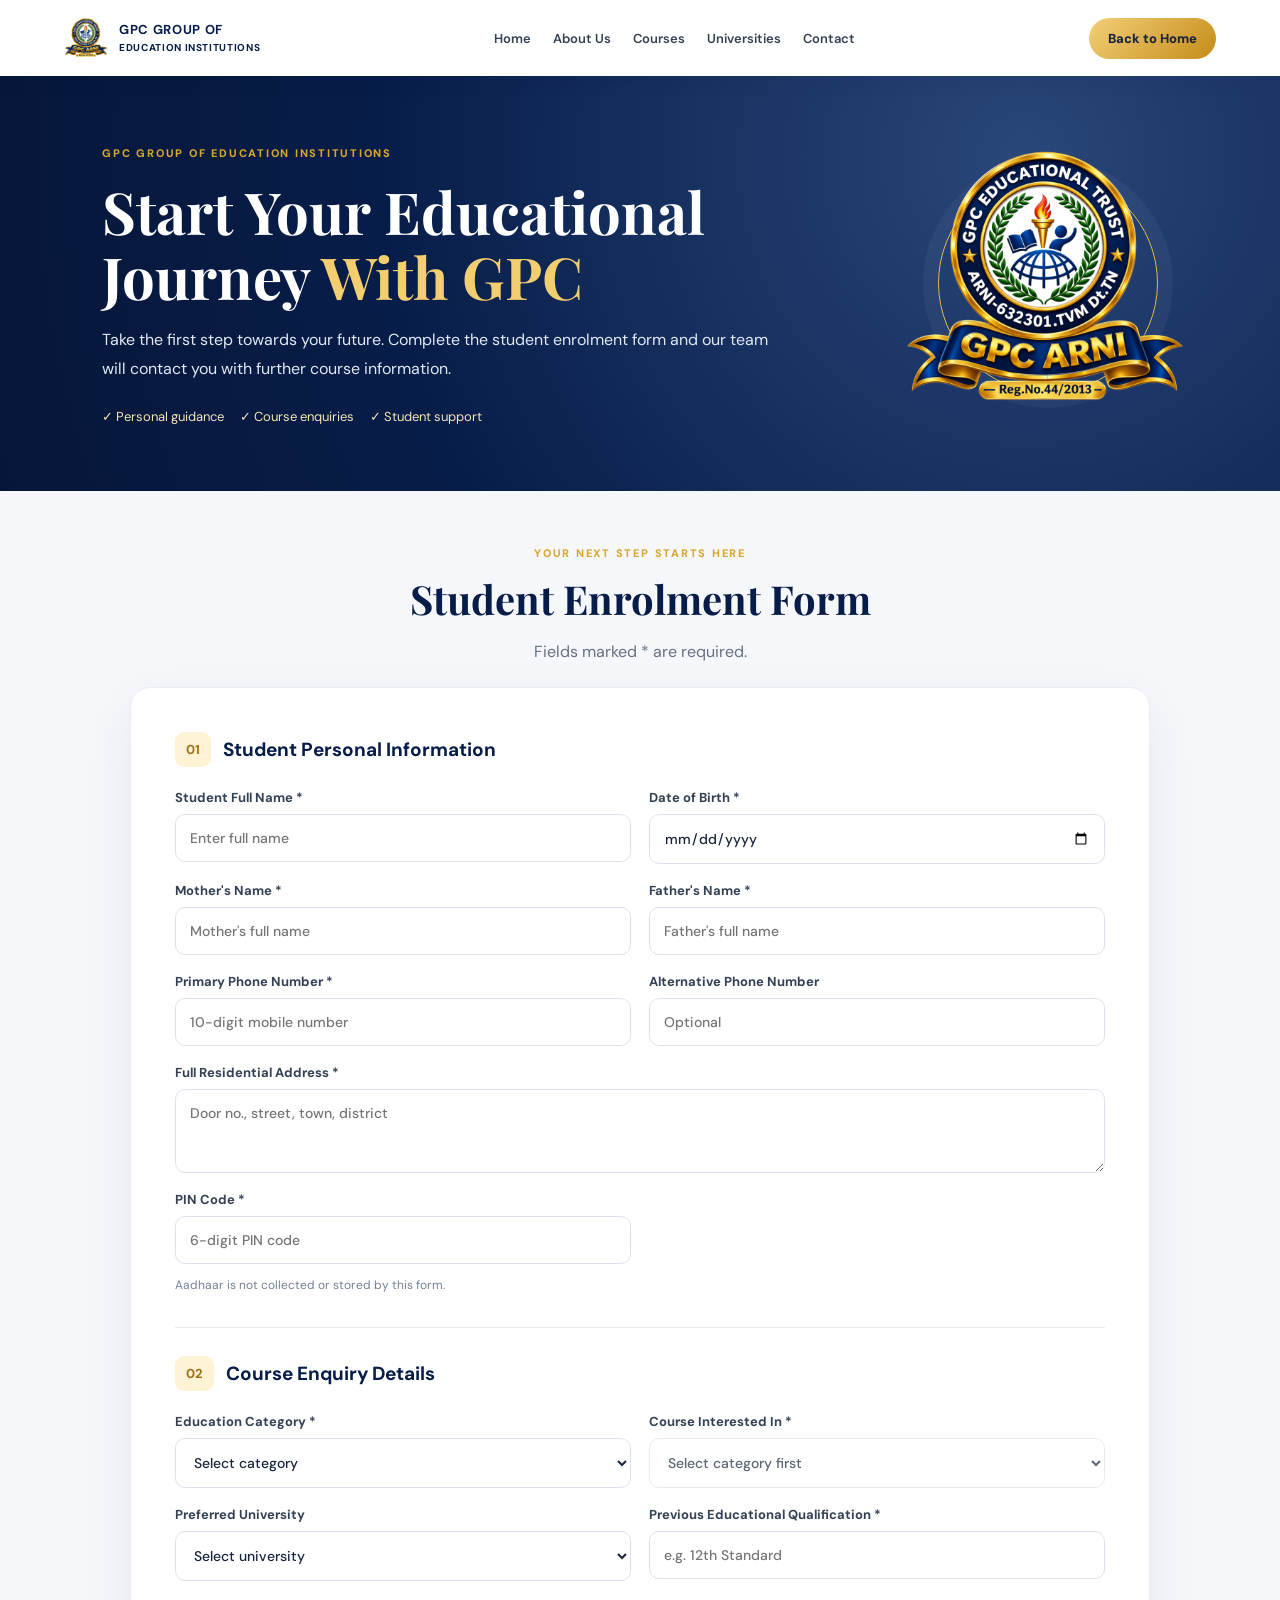
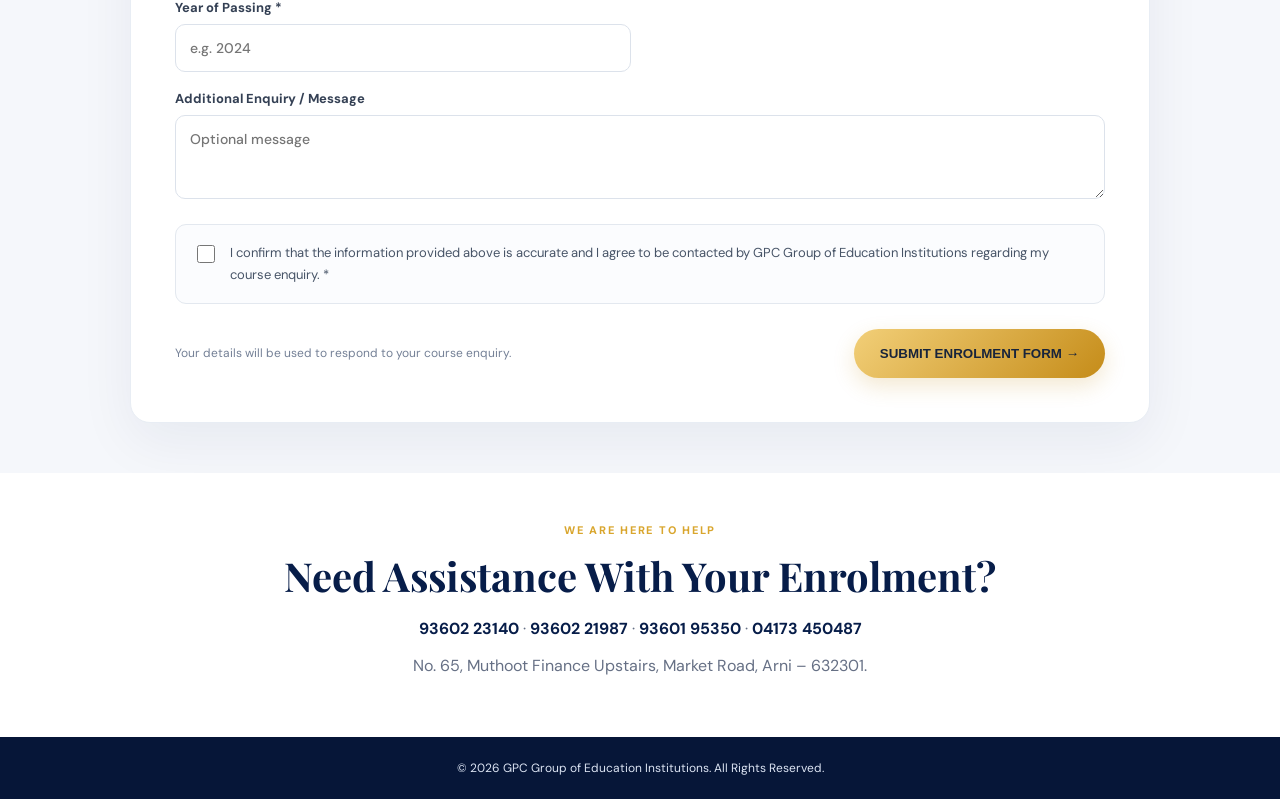
==== Entrool.html @ 5fbe3e7a "push to github" ====
<!doctype html>
<html lang="en">

<head>
    <meta charset="utf-8">
    <meta name="viewport" content="width=device-width,initial-scale=1">
    <meta name="theme-color" content="#071D49">
    <title>GPC Student Enrolment</title>
    <link rel="shortcut icon" href="./assets/gpc-logo.png" type="image/x-icon">
    <link rel="stylesheet" href="./Entrool.css">
</head>

<body>
    <header class="nav"><a class="brand" href="index.html"><img src="./assets/gpc-logo.png" alt="GPC logo"
                onerror="this.style.display='none'"><b>GPC GROUP OF<br><small>EDUCATION INSTITUTIONS</small></b></a>
        <nav><a href="index.html">Home</a><a href="index.html#about">About Us</a><a
                href="index.html#courses">Courses</a><a href="index.html#universities">Universities</a><a
                href="index.html#contact">Contact</a></nav><a class="back" href="./index.html">Back to Home</a>
    </header>
    <main>
        <section class="hero">
            <div><span class="eyebrow">GPC GROUP OF EDUCATION INSTITUTIONS</span>
                <h1>Start Your Educational Journey <em>With GPC</em></h1>
                <p>Take the first step towards your future. Complete the student enrolment form and our team will
                    contact you with further course information.</p>
                <div class="points">✓ Personal guidance　 ✓ Course enquiries　 ✓ Student support</div>
            </div>
            <div class="seal" aria-hidden="true"><img src="./assets/gpc-logo.png" alt="" width="290px"></div>
        </section>
        <section class="wrap">
            <div class="heading"><span class="eyebrow">YOUR NEXT STEP STARTS HERE</span>
                <h2>Student Enrolment Form</h2>
                <p>Fields marked * are required.</p>
            </div>
            <form id="enrolForm" novalidate>
                <section class="part">
                    <h3><i>01</i> Student Personal Information</h3>
                    <div class="grid">
                        <label>Student Full Name *<input name="studentName" required maxlength="120"
                                placeholder="Enter full name" autocomplete="name"></label>
                        <label>Date of Birth *<input name="dob" type="date" required></label>
                        <label>Mother's Name *<input name="motherName" required maxlength="120"
                                placeholder="Mother's full name"></label>
                        <label>Father's Name *<input name="fatherName" required maxlength="120"
                                placeholder="Father's full name"></label>
                        <label>Primary Phone Number *<input name="phone" type="tel" inputmode="numeric"
                                pattern="[6-9][0-9]{9}" maxlength="10" required
                                placeholder="10-digit mobile number"></label>
                        <label>Alternative Phone Number<input name="alternativePhone" type="tel" inputmode="numeric"
                                pattern="[6-9][0-9]{9}" maxlength="10" placeholder="Optional"></label>
                        <label class="wide">Full Residential Address *<textarea name="address" required maxlength="1000"
                                rows="3" placeholder="Door no., street, town, district"></textarea></label>
                        <label>PIN Code *<input name="pinCode" inputmode="numeric" pattern="[0-9]{6}" maxlength="6"
                                required placeholder="6-digit PIN code"></label>
                    </div>
                    <p class="privacy">Aadhaar is not collected or stored by this form.</p>
                </section>
                <section class="part">
                    <h3><i>02</i> Course Enquiry Details</h3>
                    <div class="grid">
                        <label>Education Category *<select id="category" name="category" required>
                                <option value="">Select category</option>
                                <option>School Education</option>
                                <option>Undergraduate Programmes</option>
                                <option>Postgraduate Programmes</option>
                                <option>Professional &amp; Technical Courses</option>
                                <option>Research Programmes</option>
                                <option>Computer &amp; Skill Courses</option>
                            </select></label>
                        <label>Course Interested In *<select id="course" name="course" required disabled>
                                <option value="">Select category first</option>
                            </select></label>
                        <label>Preferred University<select id="university" name="university">
                                <option value="">Select university</option>
                            </select></label>
                        <label>Previous Educational Qualification *<input name="previousQualification" required
                                maxlength="150" placeholder="e.g. 12th Standard"></label>
                        <label>Year of Passing *<input name="yearOfPassing" type="number" min="1970" max="2100" required
                                placeholder="e.g. 2024"></label>
                        <label class="wide">Additional Enquiry / Message<textarea name="message" rows="3"
                                maxlength="2000" placeholder="Optional message"></textarea></label>
                    </div>
                </section>
                <label class="consent"><input type="checkbox" name="consent" required><span>I confirm that the
                        information provided above is accurate and I agree to be contacted by GPC Group of Education
                        Institutions regarding my course enquiry. *</span></label>
                <input name="website" class="trap" tabindex="-1" autocomplete="off" aria-hidden="true">
                <div class="submitline">
                    <p class="privacy">Your details will be used to respond to your course enquiry.</p><button
                        id="submitBtn" type="submit">SUBMIT ENROLMENT FORM →</button>
                </div>
                <div id="status" class="status" role="status" aria-live="polite" hidden></div>
            </form>
            <section id="success" class="success" hidden>
                <div class="tick">✓</div><span class="eyebrow">APPLICATION RECEIVED</span>
                <h2>Your Application Was Successfully Submitted!</h2>
                <p>Thank you for choosing GPC. Our team will contact you shortly.</p>
                <div class="details">
                    <p>Student Name <b id="successStudent"></b></p>
                    <p>Selected Course <b id="successCourse"></b></p>
                    <p>Application Reference <b id="successReference"></b></p>
                </div><a class="back" href="index.html">Back to Home</a>
            </section>
        </section>
        <section class="help"><span class="eyebrow">WE ARE HERE TO HELP</span>
            <h2>Need Assistance With Your Enrolment?</h2>
            <p><a href="tel:9360223140">93602 23140</a> · <a href="tel:9360221987">93602 21987</a> · <a
                    href="tel:9360195350">93601 95350</a> · <a href="tel:04173450487">04173 450487</a></p>
            <p>No. 65, Muthoot Finance Upstairs, Market Road, Arni – 632301.</p>
        </section>
    </main>
    <footer>© 2026 GPC Group of Education Institutions. All Rights Reserved.</footer>
    <iframe id="gpcResponseFrame" name="gpcResponseFrame" title="Enrolment response" hidden></iframe>
    <script src="./Entrool.js"></script>
</body>

</html>
---- Entrool.css ----
@import url('https://fonts.googleapis.com/css2?family=DM+Sans:wght@400;500;600;700;800&family=Playfair+Display:wght@600;700&display=swap');

:root {
    --navy: #071D49;
    --gold: #D9A62E;
    --bg: #F5F7FB;
    --ink: #18243B;
    --muted: #667085;
    --green: #16834a
}

* {
    box-sizing: border-box
}

body {
    margin: 0;
    background: var(--bg);
    color: var(--ink);
    font-family: 'DM Sans', Arial, sans-serif
}

.nav {
    position: sticky;
    top: 0;
    z-index: 5;
    background: #fff;
    min-height: 76px;
    padding: 12px clamp(16px, 5vw, 70px);
    display: flex;
    align-items: center;
    justify-content: space-between;
    gap: 20px;
    box-shadow: 0 4px 20px #071d4910
}

.brand {
    display: flex;
    align-items: center;
    gap: 10px;
    color: var(--navy);
    text-decoration: none;
    font-size: 13px;
    letter-spacing: .05em
}

.brand img {
    width: 45px;
    height: 45px;
    object-fit: contain
}

.brand small {
    font-size: 10px
}

.nav nav {
    display: flex;
    gap: 22px
}

.nav nav a {
    color: #344054;
    text-decoration: none;
    font-size: 13px;
    font-weight: 600
}

.back {
    display: inline-block;
    border-radius: 30px;
    padding: 12px 19px;
    background: linear-gradient(135deg, #f2cf78, #c58c19);
    color: #18243b;
    text-decoration: none;
    font-size: 13px;
    font-weight: 800
}

.hero {
    padding: 65px clamp(22px, 8vw, 110px);
    background: radial-gradient(circle at 80% 20%, #294779, #071D49 60%, #061638);
    color: #fff;
    display: grid;
    grid-template-columns: 1fr 240px;
    align-items: center;
    gap: 30px
}

.eyebrow {
    color: var(--gold);
    font-size: 11px;
    font-weight: 800;
    letter-spacing: .16em
}

.hero h1 {
    font: 700 clamp(36px, 5vw, 58px)/1.12 'Playfair Display', serif;
    max-width: 760px;
    margin: 17px 0
}

.hero h1 em {
    font-style: normal;
    color: #f3ce70
}

.hero p {
    color: #e1e8f4;
    line-height: 1.8;
    max-width: 680px
}

.points {
    color: #f6e4b5;
    font-size: 13px;
    margin-top: 24px
}

.seal {
    width: 220px;
    height: 220px;
    border: 1px solid #e4b94d;
    border-radius: 50%;
    display: grid;
    place-content: center;
    text-align: center;
    color: #f2c85f;
    font-size: 54px;
    box-shadow: 0 0 0 15px #ffffff0a
}

.seal strong {
    font-size: 14px;
    line-height: 1.7;
    letter-spacing: .12em
}

.wrap {
    max-width: 1060px;
    margin: 50px auto;
    padding: 0 20px
}

.heading {
    text-align: center;
    margin-bottom: 25px
}

.heading h2,
.help h2 {
    font: 700 clamp(30px, 4vw, 40px) 'Playfair Display', serif;
    color: var(--navy);
    margin: 10px 0
}

.heading p,
.help p {
    color: var(--muted)
}

#enrolForm {
    background: #fff;
    border: 1px solid #e8edf4;
    border-radius: 20px;
    padding: clamp(22px, 4vw, 44px);
    box-shadow: 0 18px 55px #071d4910
}

.part+.part {
    border-top: 1px solid #e7ebf2;
    margin-top: 32px;
    padding-top: 28px
}

.part h3 {
    color: var(--navy);
    font-size: 19px;
    margin: 0 0 22px;
    display: flex;
    align-items: center;
    gap: 12px
}

.part h3 i {
    font-style: normal;
    background: #fff3d5;
    color: #9b7016;
    padding: 9px 11px;
    border-radius: 9px;
    font-size: 13px
}

.grid {
    display: grid;
    grid-template-columns: repeat(2, minmax(0, 1fr));
    gap: 18px
}

.grid label {
    display: flex;
    flex-direction: column;
    gap: 8px;
    font-size: 13px;
    font-weight: 700;
    color: #344054
}

.grid input,
.grid select,
.grid textarea {
    width: 100%;
    border: 1px solid #dce2eb;
    border-radius: 10px;
    padding: 14px;
    background: #fff;
    color: var(--ink);
    font: 500 14px 'DM Sans', sans-serif;
    outline: none
}

.grid input:focus,
.grid select:focus,
.grid textarea:focus {
    border-color: var(--gold);
    box-shadow: 0 0 0 3px #d9a62e22
}

.grid textarea {
    resize: vertical
}

.wide {
    grid-column: 1/-1
}

.privacy {
    font-size: 12px;
    color: #748096;
    line-height: 1.6
}

.consent {
    display: flex;
    gap: 12px;
    padding: 17px;
    margin: 25px 0;
    border: 1px solid #e3e8ef;
    border-radius: 11px;
    background: #fbfcfe;
    color: #475467;
    font-size: 13px;
    line-height: 1.7
}

.consent input {
    width: 18px;
    height: 18px;
    accent-color: var(--navy);
    flex: none
}

.submitline {
    display: flex;
    align-items: center;
    justify-content: space-between;
    gap: 20px
}

#submitBtn {
    border: 0;
    border-radius: 40px;
    padding: 17px 26px;
    background: linear-gradient(135deg, #f2cf78, #c58c19);
    font-weight: 900;
    color: #18243b;
    cursor: pointer;
    box-shadow: 0 8px 22px #c58c1933
}

#submitBtn:disabled {
    opacity: .65;
    cursor: wait
}

.status {
    margin-top: 18px;
    padding: 14px 17px;
    border-radius: 10px;
    font-size: 14px;
    line-height: 1.6
}

.status.error {
    background: #fff0ef;
    color: #a32620;
    border: 1px solid #ffd2ce
}

.status.pending {
    background: #fff8e8;
    color: #79550a;
    border: 1px solid #f4dfaa
}

.success {
    background: #effaf3;
    border: 2px solid #9bdab2;
    border-radius: 22px;
    padding: 40px;
    text-align: center;
    box-shadow: 0 16px 45px #16834a18;
    animation: pop .4s ease
}

.success[hidden] {
    display: none
}

.tick {
    width: 76px;
    height: 76px;
    border-radius: 50%;
    display: grid;
    place-items: center;
    background: #16834a;
    color: white;
    font-size: 43px;
    font-weight: 800;
    margin: 0 auto 18px
}

.success h2 {
    font: 700 clamp(27px, 4vw, 40px) 'Playfair Display', serif;
    color: #12683c
}

.success>p {
    color: #426653;
    line-height: 1.7
}

.details {
    max-width: 550px;
    margin: 24px auto;
    background: #fff;
    border-radius: 12px;
    padding: 12px 20px;
    text-align: left
}

.details p {
    display: flex;
    justify-content: space-between;
    gap: 15px;
    border-bottom: 1px solid #edf1ee;
    padding: 12px 0;
    color: #667085;
    font-size: 13px
}

.details p:last-child {
    border: 0
}

.details b {
    text-align: right;
    color: #174b31;
    overflow-wrap: anywhere
}

.help {
    text-align: center;
    background: #fff;
    padding: 45px 18px
}

.help a {
    color: var(--navy);
    font-weight: 700;
    text-decoration: none
}

footer {
    text-align: center;
    background: #061638;
    color: #dce4f3;
    padding: 23px;
    font-size: 12px
}

.trap {
    position: absolute !important;
    left: -9999px !important;
    opacity: 0 !important
}

@keyframes pop {
    from {
        opacity: 0;
        transform: translateY(12px)
    }

    to {
        opacity: 1;
        transform: none
    }
}

@media(max-width:800px) {
    .nav {
        flex-wrap: wrap
    }

    .nav nav {
        order: 3;
        width: 100%;
        justify-content: center;
        flex-wrap: wrap
    }

    .hero {
        grid-template-columns: 1fr
    }

    .seal {
        display: none
    }
}

@media(max-width:580px) {
    .nav {
        padding: 12px
    }

    .nav nav {
        gap: 10px 14px
    }

    .nav nav a {
        font-size: 11px
    }

    .brand {
        font-size: 11px
    }

    .brand img {
        width: 36px;
        height: 36px
    }

    .hero {
        padding: 45px 22px
    }

    .hero h1 {
        font-size: 36px
    }

    .points {
        line-height: 2
    }

    .wrap {
        padding: 0 12px;
        margin: 32px auto
    }

    #enrolForm {
        padding: 20px 15px
    }

    .grid {
        grid-template-columns: 1fr
    }

    .wide {
        grid-column: auto
    }

    .submitline {
        align-items: stretch;
        flex-direction: column
    }

    #submitBtn {
        width: 100%;
        font-size: 12px
    }

    .success {
        padding: 25px 16px
    }

    .details p {
        flex-direction: column;
        gap: 5px
    }

    .details b {
        text-align: left
    }
}
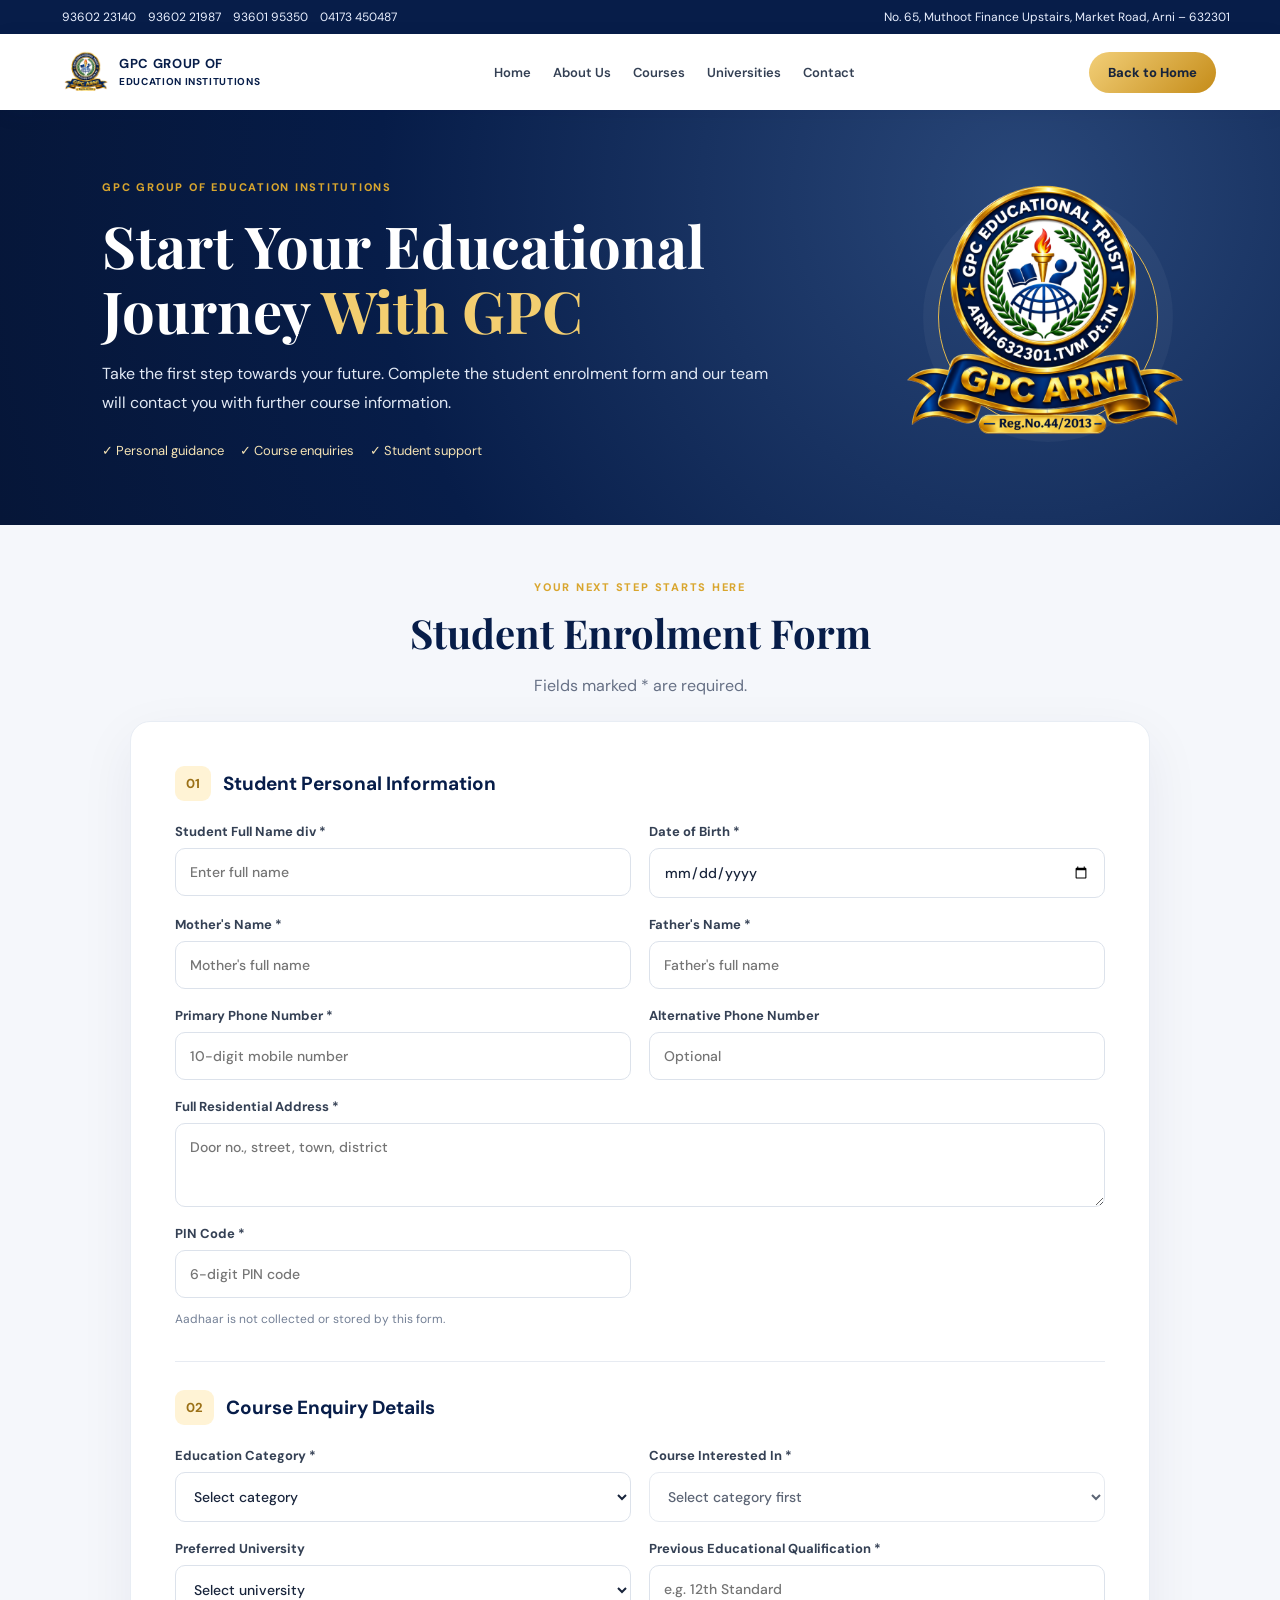
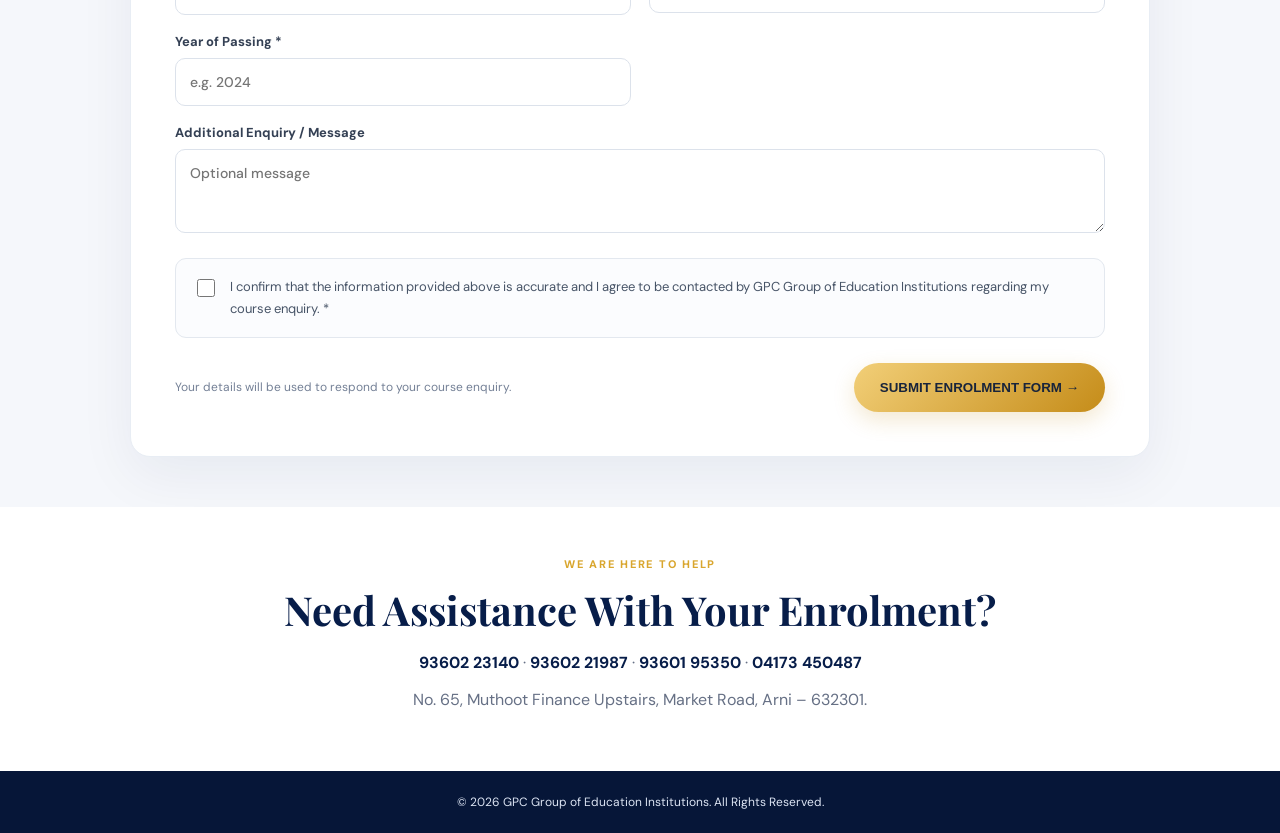
==== commit 7ce23a9a: "changes" ====
--- a/Entrool.html
+++ b/Entrool.html
@@ -8,9 +8,22 @@
     <title>GPC Student Enrolment</title>
     <link rel="shortcut icon" href="./assets/gpc-logo.png" type="image/x-icon">
     <link rel="stylesheet" href="./Entrool.css">
+
+    
 </head>
 
 <body>
+
+    <div class="topbar">
+        <div class="container topbar-inner">
+            <div class="top-contact"><span><i data-lucide="phone"></i></span><span> 93602 23140</span><span>93602
+                    21987</span><span>93601
+                    95350</span><span>04173 450487</span></div>
+            <div class="top-address"><i data-lucide="map-pin"></i> No. 65, Muthoot Finance Upstairs, Market Road, Arni –
+                632301</div>
+        </div>
+
+    </div>
     <header class="nav"><a class="brand" href="index.html"><img src="./assets/gpc-logo.png" alt="GPC logo"
                 onerror="this.style.display='none'"><b>GPC GROUP OF<br><small>EDUCATION INSTITUTIONS</small></b></a>
         <nav><a href="index.html">Home</a><a href="index.html#about">About Us</a><a
@@ -36,7 +49,7 @@
                 <section class="part">
                     <h3><i>01</i> Student Personal Information</h3>
                     <div class="grid">
-                        <label>Student Full Name *<input name="studentName" required maxlength="120"
+                        <label>Student Full Name div *<input name="studentName" required maxlength="120"
                                 placeholder="Enter full name" autocomplete="name"></label>
                         <label>Date of Birth *<input name="dob" type="date" required></label>
                         <label>Mother's Name *<input name="motherName" required maxlength="120"
--- a/Entrool.css
+++ b/Entrool.css
@@ -18,6 +18,39 @@
     background: var(--bg);
     color: var(--ink);
     font-family: 'DM Sans', Arial, sans-serif
+}
+
+.container {
+    width: min(1180px, calc(100% - 44px));
+    margin: auto
+}
+
+.topbar {
+    background: var(--navy);
+    color: #eaf0ff;
+    font-size: 12px
+}
+
+.topbar-inner {
+    min-height: 34px;
+    display: flex;
+    align-items: center;
+    justify-content: space-between;
+    gap: 20px
+}
+
+.top-contact,
+.top-address {
+    display: flex;
+    align-items: center;
+    gap: 12px
+}
+
+.topbar i {
+    width: 14px;
+    height: 14px;
+    color: var(--gold2);
+    vertical-align: middle
 }
 
 .nav {
@@ -408,6 +441,15 @@
 }
 
 @media(max-width:800px) {
+
+    .top-address {
+        display: none
+    }
+
+    .topbar-inner {
+        justify-content: center
+    }
+
     .nav {
         flex-wrap: wrap
     }
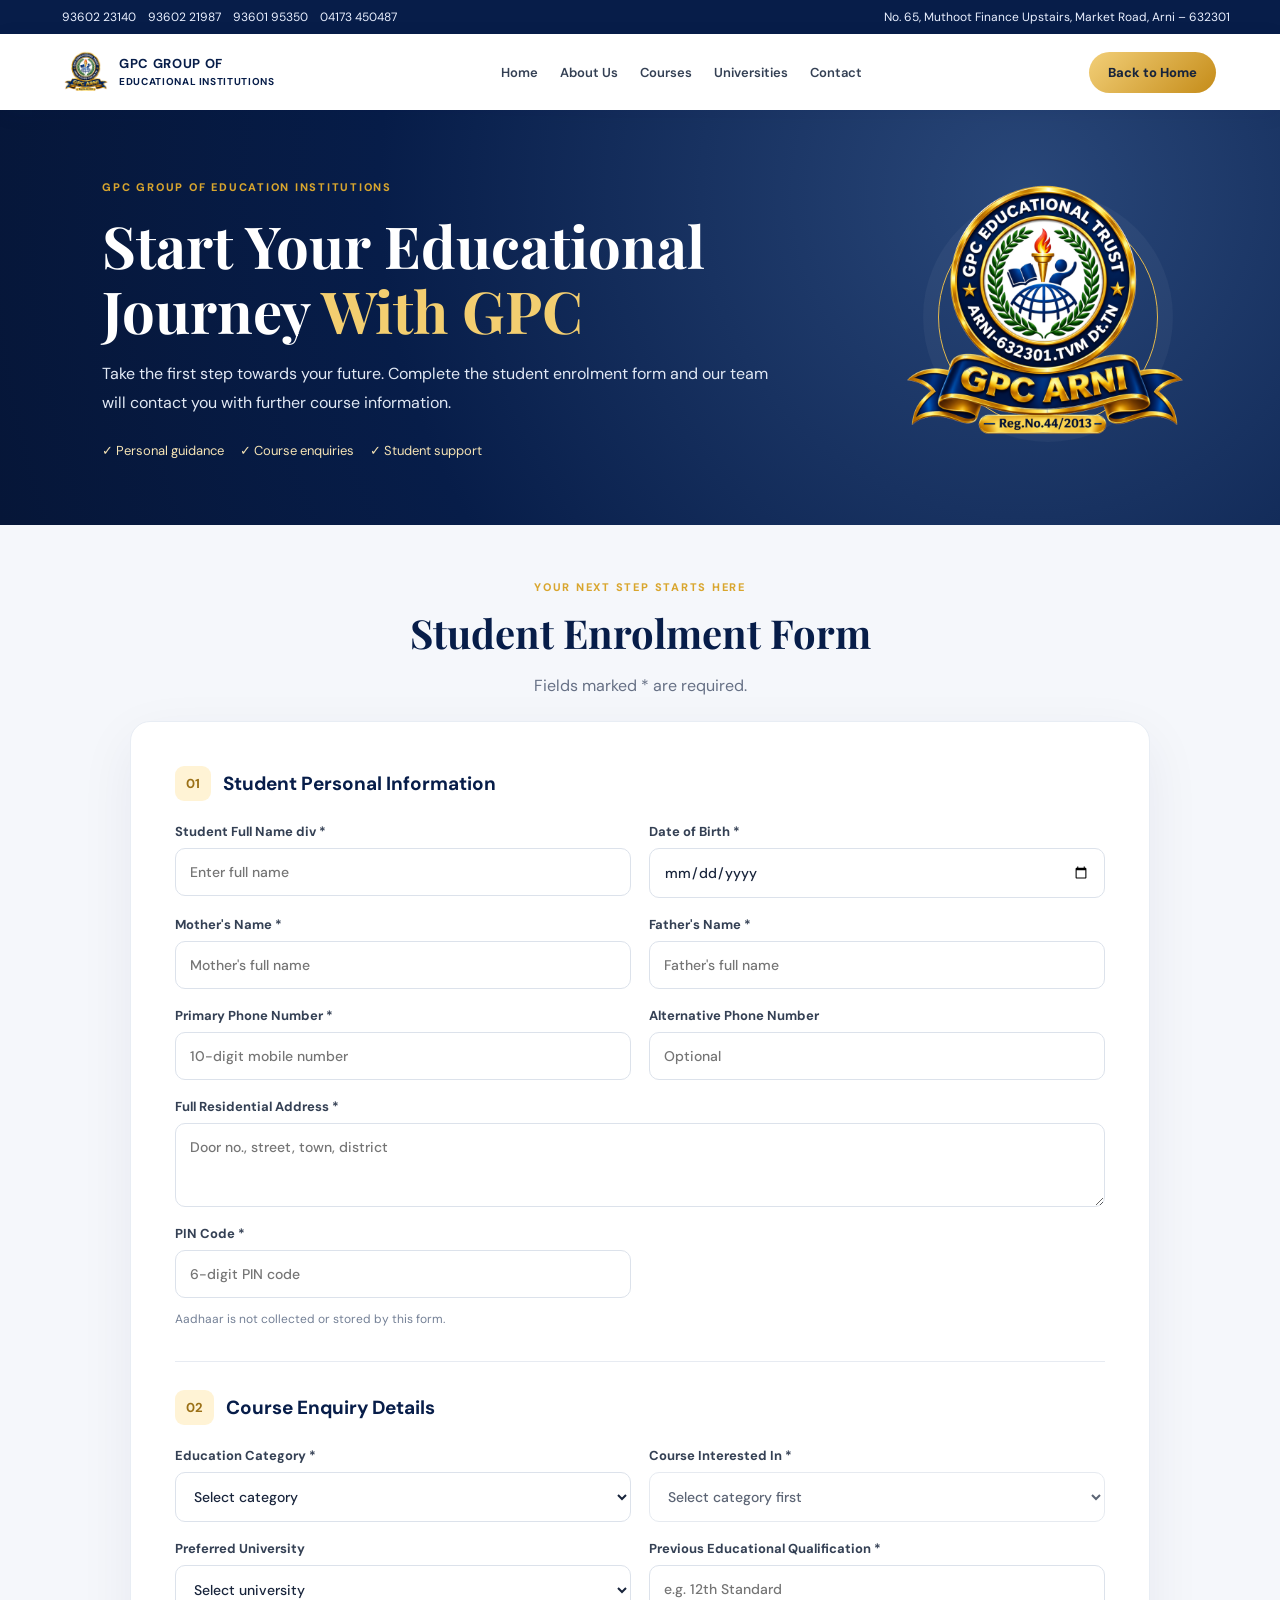
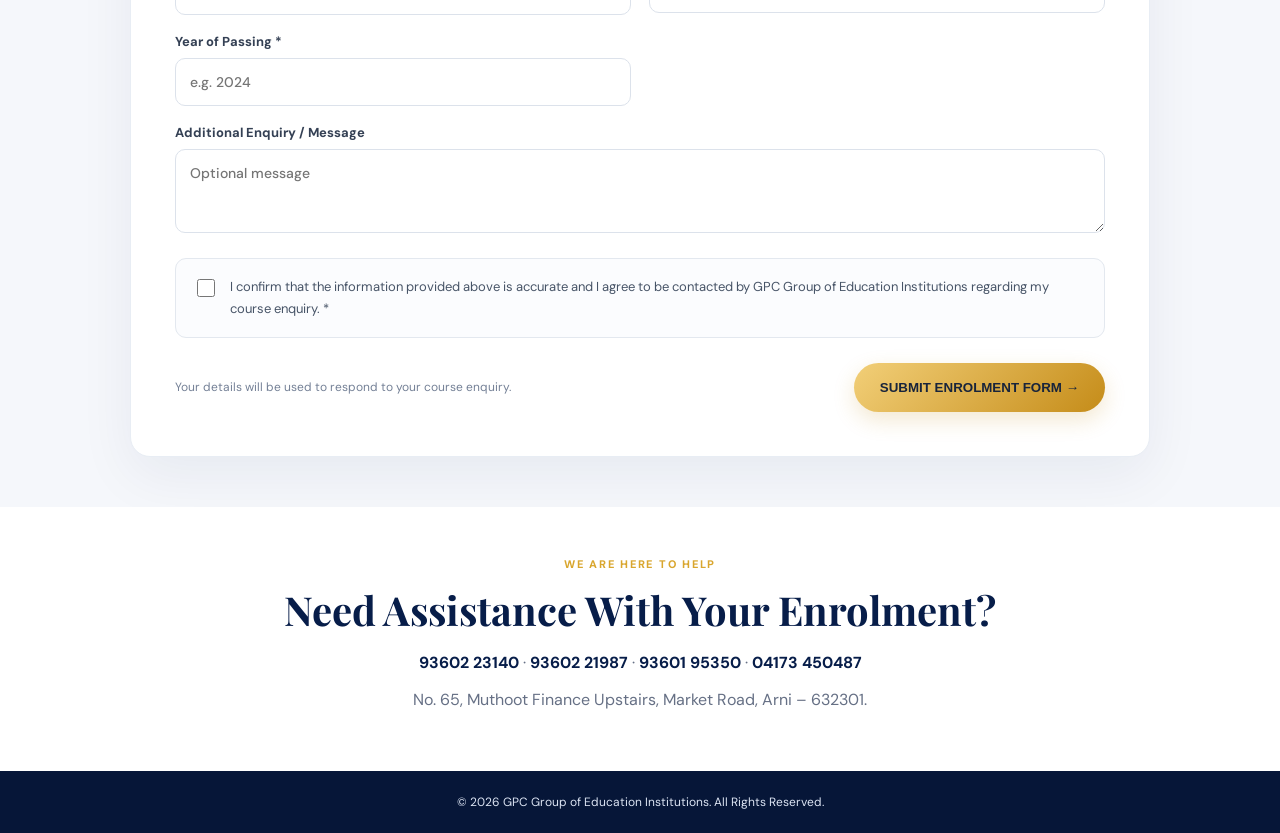
==== commit 59173af6: "chnasges 2" ====
--- a/Entrool.html
+++ b/Entrool.html
@@ -25,7 +25,7 @@
 
     </div>
     <header class="nav"><a class="brand" href="index.html"><img src="./assets/gpc-logo.png" alt="GPC logo"
-                onerror="this.style.display='none'"><b>GPC GROUP OF<br><small>EDUCATION INSTITUTIONS</small></b></a>
+                onerror="this.style.display='none'"><b>GPC GROUP OF<br><small>EDUCATIONAL INSTITUTIONS</small></b></a>
         <nav><a href="index.html">Home</a><a href="index.html#about">About Us</a><a
                 href="index.html#courses">Courses</a><a href="index.html#universities">Universities</a><a
                 href="index.html#contact">Contact</a></nav><a class="back" href="./index.html">Back to Home</a>
